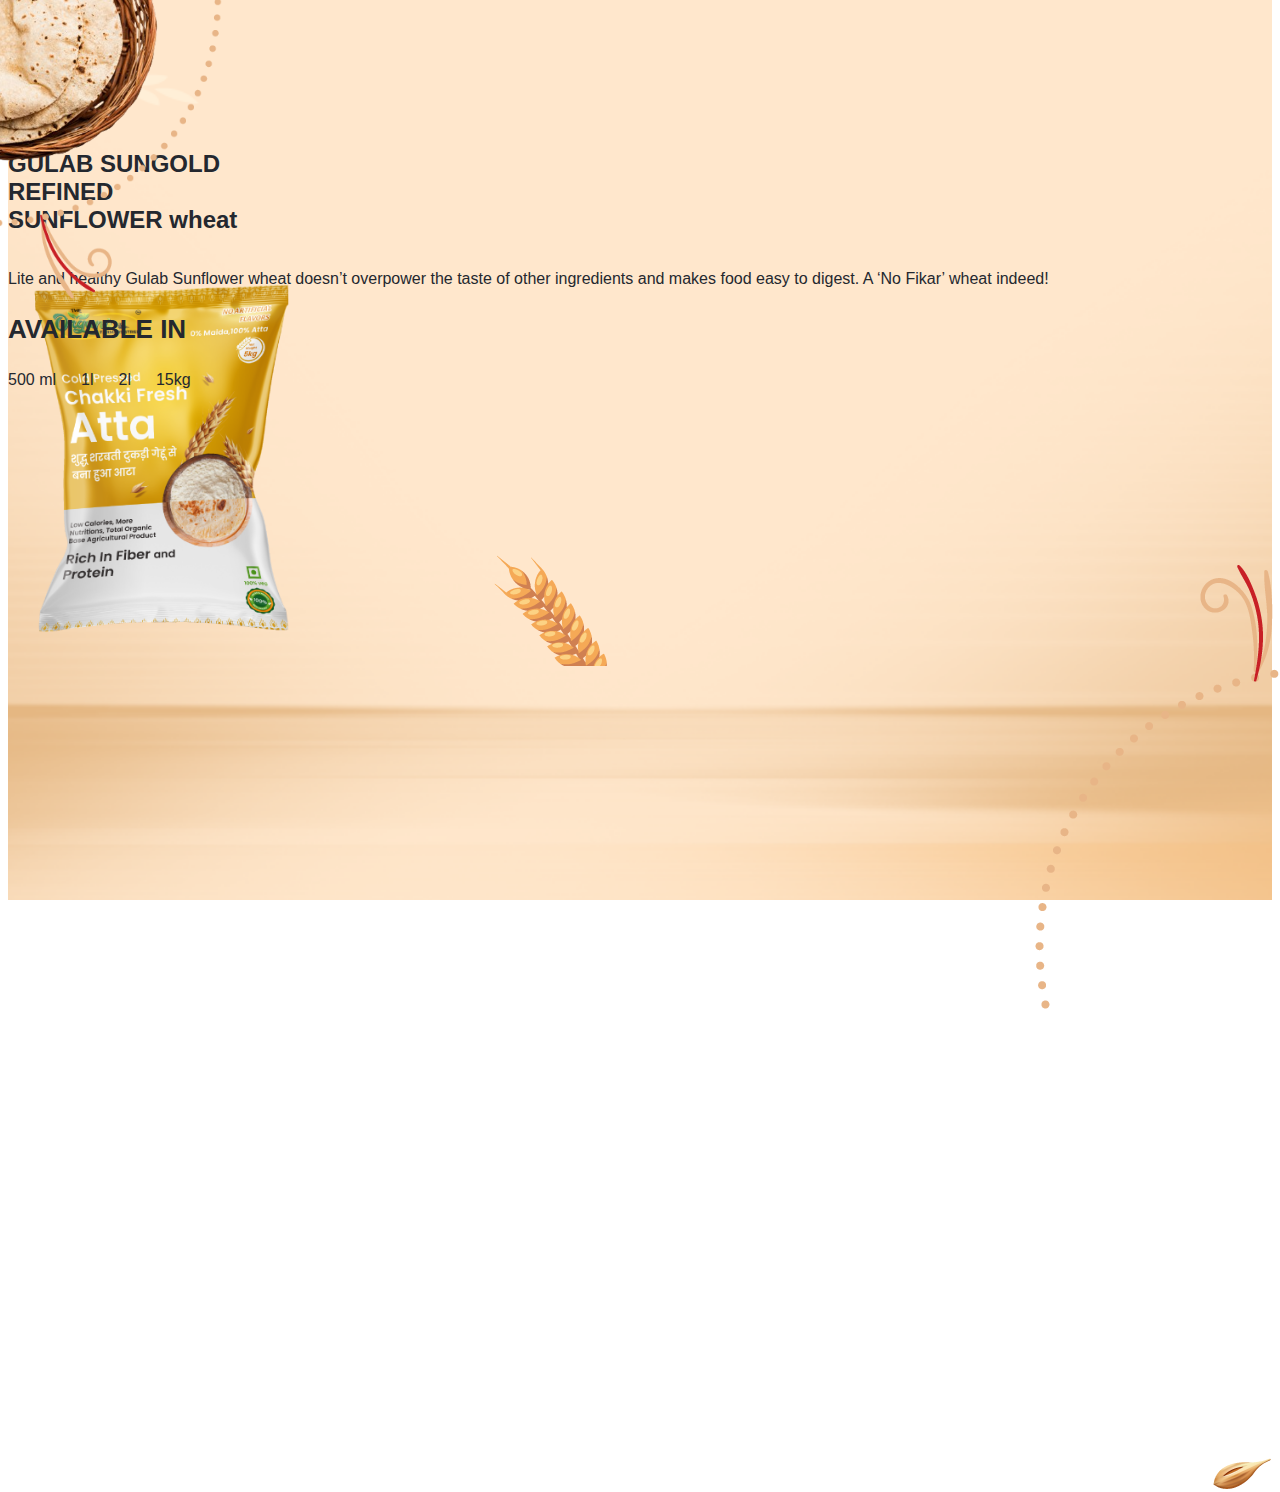
==== wheat/index.html @ f45313ee "first commit" ====
<!DOCTYPE html>
<html lang="en">

<head>
    <meta charset="UTF-8">
    <meta name="viewport" content="width=device-width, initial-scale=1.0">
    <title>Document</title>
    <link rel="stylesheet" href="style.css">
    <link href="https://cdn.jsdelivr.net/npm/bootstrap@5.0.2/dist/css/bootstrap.min.css" rel="stylesheet"
        integrity="sha384-EVSTQN3/azprG1Anm3QDgpJLIm9Nao0Yz1ztcQTwFspd3yD65VohhpuuCOmLASjC" crossorigin="anonymous">
    <script src="https://cdn.jsdelivr.net/npm/bootstrap@5.0.2/dist/js/bootstrap.bundle.min.js"
        integrity="sha384-MrcW6ZMFYlzcLA8Nl+NtUVF0sA7MsXsP1UyJoMp4YLEuNSfAP+JcXn/tWtIaxVXM"
        crossorigin="anonymous"></script>
    <link rel="preconnect" href="https://fonts.googleapis.com">
    <link rel="preconnect" href="https://fonts.gstatic.com" crossorigin>
    <link
        href="https://fonts.googleapis.com/css2?family=Poppins:ital,wght@0,100;0,200;0,300;0,400;0,500;0,600;0,700;0,800;0,900;1,100;1,200;1,300;1,400;1,500;1,600;1,700;1,800;1,900&display=swap"
        rel="stylesheet">

</head>

<body>

    <section id="wheat" class="wheat">
        <div class="container os" data-aos="fade-up">
            <div class="left-c1">
                <img src="images/Chapati.png" alt="">
            </div>
            <div class="left-cf1 scale-up-center">
                <img src="images/3.png" alt="">
            </div>
            <div class="right-cf1 scale-up-center">
                <img src="images/4.png" alt="">
            </div>
            <div class="right-c1">
                <img src="images/paratha.png" alt="">
            </div>
            <div class="leaf2 slide-bl">
                <img src="images/Wheat-Grain_02.png" alt="">
            </div>
            <div class="leaf3 slide-tr">
                <img src="images/Wheat-Grain_03.png" alt="">
            </div>
            <div class="leaf1 slide-tr">
                <img src="images/Wheat-Grain_01.png" alt="">
            </div>

            <div class="seed1 slide-bl">
                <img src="images/Seed_01.png" alt="">
            </div>

            <div class="seed2 slide-tl">
                <img src="images/Seed_02.png" alt="">
            </div>

            <div class="seed3 slide-tr">
                <img src="images/Seed_03.png" alt="">
            </div>
            <div class="row">

                <div class="col-lg-6 order-1 order-lg-1">
                    <div class="wheat-img">
                        <!-- <img src="images/1-removed.png" alt=""> -->

                        <div class="slideshow-container">

                            <!-- Full-width images with number and caption text -->
                            <div class="mySlides wheat-img">
                                <img src="images/p1.png">
                            </div>

                            <div class="mySlides wheat-img">
                                <img src="images/p2.png">
                            </div>



                        </div>

                    </div>
                </div>
                <div class="col-lg-6 col-sm-2 pt-4 pt-lg-0 order-2 order-lg-2 content">
                    <div class="wheat-details-top">
                        <h2>GULAB SUNGOLD <br> REFINED <br><strong>SUNFLOWER wheat</strong></h2>
                        <ul class="icons d-flex">
                            <li><noscript><img
                                        src="https://d1ijltxc4tmafx.cloudfront.net/wp-content/themes/gulab-child/images/black/mufa.svg"
                                        alt=""></noscript><img class=" lazyloaded"
                                    src="https://d1ijltxc4tmafx.cloudfront.net/wp-content/themes/gulab-child/images/black/mufa.svg"
                                    data-src="https://d1ijltxc4tmafx.cloudfront.net/wp-content/themes/gulab-child/images/black/mufa.svg"
                                    alt=""></li>
                            <li><noscript><img
                                        src="https://d1ijltxc4tmafx.cloudfront.net/wp-content/themes/gulab-child/images/black/vitamin.svg"
                                        alt=""></noscript><img class=" lazyloaded"
                                    src="https://d1ijltxc4tmafx.cloudfront.net/wp-content/themes/gulab-child/images/black/vitamin.svg"
                                    data-src="https://d1ijltxc4tmafx.cloudfront.net/wp-content/themes/gulab-child/images/black/vitamin.svg"
                                    alt=""></li>
                            <li><noscript><img
                                        src="https://d1ijltxc4tmafx.cloudfront.net/wp-content/themes/gulab-child/images/black/seed-oil.svg"
                                        alt=""></noscript><img class=" lazyloaded"
                                    src="https://d1ijltxc4tmafx.cloudfront.net/wp-content/themes/gulab-child/images/black/seed-oil.svg"
                                    data-src="https://d1ijltxc4tmafx.cloudfront.net/wp-content/themes/gulab-child/images/black/seed-oil.svg"
                                    alt=""></li>
                        </ul>
                        <p>Lite and healthy Gulab Sunflower wheat doesn’t overpower the
                            taste of other ingredients and makes food easy to digest. A ‘No Fikar’ wheat indeed!</p>
                    </div>

                    <div class="wheat-details-bottom">
                        <h3><strong>AVAILABLE IN</strong></h3>
                        <ul class="frame d-flex">
                            <li data-id="section4-id1" class="wheat-product"><noscript><img
                                        src="https://d1ijltxc4tmafx.cloudfront.net/wp-content/themes/gulab-child/images/black/frame.svg"
                                        alt=""></noscript><img class=" lazyloaded"
                                    src="https://d1ijltxc4tmafx.cloudfront.net/wp-content/themes/gulab-child/images/black/frame.svg"
                                    data-src="https://d1ijltxc4tmafx.cloudfront.net/wp-content/themes/gulab-child/images/black/frame.svg"
                                    alt=""><span>500 ml </span></li>
                            <li data-id="section4-id2" class="wheat-product"><noscript><img
                                        src="https://d1ijltxc4tmafx.cloudfront.net/wp-content/themes/gulab-child/images/black/frame-1.svg"
                                        alt=""></noscript><img class=" lazyloaded"
                                    src="https://d1ijltxc4tmafx.cloudfront.net/wp-content/themes/gulab-child/images/black/frame-1.svg"
                                    data-src="https://d1ijltxc4tmafx.cloudfront.net/wp-content/themes/gulab-child/images/black/frame-1.svg"
                                    alt=""><span>1l</span></li>
                            <li data-id="section4-id3" class="wheat-product"><noscript><img
                                        src="https://d1ijltxc4tmafx.cloudfront.net/wp-content/themes/gulab-child/images/black/frame-3.svg"
                                        alt=""></noscript><img class=" lazyloaded"
                                    src="https://d1ijltxc4tmafx.cloudfront.net/wp-content/themes/gulab-child/images/black/frame-3.svg"
                                    data-src="https://d1ijltxc4tmafx.cloudfront.net/wp-content/themes/gulab-child/images/black/frame-3.svg"
                                    alt=""><span>2l</span></li>
                            <li data-id="section4-id4" class="wheat-product"><noscript><img
                                        src="https://d1ijltxc4tmafx.cloudfront.net/wp-content/themes/gulab-child/images/black/frame-2.svg"
                                        alt=""></noscript><img class=" lazyloaded"
                                    src="https://d1ijltxc4tmafx.cloudfront.net/wp-content/themes/gulab-child/images/black/frame-2.svg"
                                    data-src="https://d1ijltxc4tmafx.cloudfront.net/wp-content/themes/gulab-child/images/black/frame-2.svg"
                                    alt=""><span>15kg</span></li>
                        </ul>
                    </div>
                </div>
            </div>

        </div>
    </section><!-- End wheat Section -->
    <script src="https://cdn.jsdelivr.net/npm/@popperjs/core@2.9.2/dist/umd/popper.min.js"
        integrity="sha384-IQsoLXl5PILFhosVNubq5LC7Qb9DXgDA9i+tQ8Zj3iwWAwPtgFTxbJ8NT4GN1R8p"
        crossorigin="anonymous"></script>
    <script src="https://cdn.jsdelivr.net/npm/bootstrap@5.0.2/dist/js/bootstrap.min.js"
        integrity="sha384-cVKIPhGWiC2Al4u+LWgxfKTRIcfu0JTxR+EQDz/bgldoEyl4H0zUF0QKbrJ0EcQF"
        crossorigin="anonymous"></script>
    <script src="script.js"></script>

</body>

</html>
---- wheat/style.css ----
body {
    overflow: hidden !important;
    font-family: 'poppins-bold', sans-serif !important;
    margin-top: 0;
    color: #24282f !important;



}



/*--------------------------------------------------------------
# wheat
--------------------------------------------------------------*/
.wheat {
    background: url("images/Background.png") no-repeat center center;
    width: 100%;
    height: 100vh;
    background-size: cover;
    position: relative;
    padding: 80px 0;


}



.wheat .wheat-img {
    position: relative;
    transition: 0.5s;



}

.wheat .wheat-img img {

    max-width: 85%;
    top: 111px;
    left: 4px;
    align-items: center;
    position: relative;


}



.wheat .content {
    position: relative;
    margin-top: 70px;
}

.wheat .content h3 {
    font-weight: 600;
    font-size: 26px;
}

.wheat .content ul {
    list-style: none;
    padding: 0;
}



.wheat .content ul i {
    font-size: 18px;
    padding-right: 4px;
    color: #cda45e;
}

.wheat .content p:last-child {
    margin-bottom: 0;
}

.leaf1 img {
    top: 543px;
    right: 642px;
    max-width: 50% !important;

    position: absolute;
    z-index: 5;

}

.leaf2 img {
    top: -131px;
    right: -226px;
    max-width: 50% !important;

    position: absolute;
    z-index: 5;

}

.leaf3 img {
    top: 450px;
    left: -225px;
    max-width: 50% !important;

    position: absolute;
    z-index: 5;

}

.left-cf1 img {
    max-width: 80%;
}

.seed1 img {
    top: -57px;
    right: 601px;
    position: absolute;
    z-index: 500;

}

.slide-tl {
    -webkit-animation: slide-tl 0.6s cubic-bezier(0.250, 0.460, 0.450, 0.940) both;
    animation: slide-tl 0.6s cubic-bezier(0.250, 0.460, 0.450, 0.940) both;
}

@-webkit-keyframes slide-tl {
    0% {
        -webkit-transform: translateY(0) translateX(0);
        transform: translateY(0) translateX(0);
    }

    100% {
        -webkit-transform: translateY(-100px) translateX(-100px);
        transform: translateY(-100px) translateX(-100px);
    }
}

@keyframes slide-tl {
    0% {
        -webkit-transform: translateY(0) translateX(0);
        transform: translateY(0) translateX(0);
    }

    100% {
        -webkit-transform: translateY(-100px) translateX(-100px);
        transform: translateY(-100px) translateX(-100px);
    }
}


.seed2 img {
    bottom: -592px;
    right: 0px;
    position: absolute;
    z-index: 5;

}

.seed3 img {
    top: 590px;
    left: -118px;

    position: absolute;
    z-index: 5;

}

.slide-tr {
    -webkit-animation: slide-tr 0.6s ease-in both;
    animation: slide-tr 0.6s ease-in both;
}

@-webkit-keyframes slide-tr {
    0% {
        -webkit-transform: translateY(0) translateX(0);
        transform: translateY(0) translateX(0);
    }

    100% {
        -webkit-transform: translateY(-100px) translateX(100px);
        transform: translateY(-100px) translateX(100px);
    }
}

@keyframes slide-tr {
    0% {
        -webkit-transform: translateY(0) translateX(0);
        transform: translateY(0) translateX(0);
    }

    100% {
        -webkit-transform: translateY(-100px) translateX(100px);
        transform: translateY(-100px) translateX(100px);
    }
}

.slide-bl {
    -webkit-animation: slide-bl 0.6s ease-in both;
    animation: slide-bl 0.6s ease-in both;
}

@-webkit-keyframes slide-bl {
    0% {
        -webkit-transform: translateY(0) translateX(0);
        transform: translateY(0) translateX(0);
    }

    100% {
        -webkit-transform: translateY(100px) translateX(-100px);
        transform: translateY(100px) translateX(-100px);
    }
}

@keyframes slide-bl {
    0% {
        -webkit-transform: translateY(0) translateX(0);
        transform: translateY(0) translateX(0);
    }

    100% {
        -webkit-transform: translateY(100px) translateX(-100px);
        transform: translateY(100px) translateX(-100px);
    }
}


@media (max-width:768px) {

    .wheat {
        overflow-x: hidden;

    }

    .wheat .row {
        flex-direction: column;
        /* Change to column layout on smaller screens */

    }

    .wheat .col-lg-6 {
        width: 100%;
        /* Make columns full width on smaller screens */
    }

    .wheat .wheat-img {
        order: -1;
        align-items: center;
        margin: 0px 20px 0px 20px;
    }

    .wheat-img {
        align-items: center;
        padding: 0px 18px;
    }

    .wheat .content {
        margin-top: 250px;
    }

    .wheat .wheat-img img {
        max-width: 85%;
        /* Ensure images don't exceed container width */
        height: auto;
        /* Maintain aspect ratio */

        z-index: 10;
        top: 0px;
        left: auto;
        justify-content: center;
        align-items: center;
    }


    .leaf2 img {

        top: -134px;
        right: -110px;
        max-width: 20% !important;
        height: auto;
        position: absolute;


    }

    .leaf3 img {
        top: 297px;

        left: -116px;

        max-width: 20% !important;

        position: absolute;

        z-index: 5;
    }

    .seed1 img {
        top: 280px !important;
        right: -16px !important;
        max-width: 45% !important;
        /* Ensure images don't exceed container width */
        height: auto;
        position: absolute;
        z-index: 500;

    }

    .seed2 img {
        top: -83px !important;
        right: -36px !important;
        max-width: 45% !important;
        /* Ensure images don't exceed container width */
        height: auto;
        position: absolute;
        z-index: 500;

    }

    .seed3 img {
        top: 273px !important;
        left: -78px !important;
        max-width: 45% !important;
        /* Ensure images don't exceed container width */
        height: auto;
        position: absolute;
        z-index: 500;

    }



    .rotate-center {
        -webkit-animation: rotate-center1 15s infinite both;
        animation: rotate-center1 15s infinite both;
    }

    @keyframes rotate-center1 {
        0% {
            transform: rotate(0deg);
            transform-origin: 50% 50%;
            /* Set transform origin to center */
        }

        100% {
            transform: rotate(360deg);
            transform-origin: 50% 50%;
            /* Set transform origin to center */
        }
    }

    .left-c1 {

        top: -55px !important;
        left: -65px !important;
        overflow-y: hidden;
    }

    .left-c1 img {
        max-width: 50% !important;
        height: auto;
        animation-name: rotate-center1;
        animation-duration: 20s;
        animation-iteration-count: infinite;
        animation-timing-function: linear;



    }

    .right-c1 {
        right: -194px !important;
        bottom: -136px !important;

    }

    .right-c1 img {

        max-width: 50% !important;
        height: auto;

        animation-name: rotate-center1;
        animation-duration: 20s;
        animation-iteration-count: infinite;
        animation-timing-function: linear;

    }


    .right-cf1 img {
        max-width: 50% !important;
        height: auto;
        right: -127px;
        bottom: -15px;
        position: relative;
        scrollbar-width: 0px;
    }

    .left-cf1 img {
        max-width: 30% !important;
        height: auto;
        top: 0px;
        left: 0px;
        overflow: hidden;

    }


    .seed1 img {
        top: 102px !important;
        right: -77px !important;
        position: absolute;
        z-index: 500;
    }

    .seed2 img {
        top: -5px;
        right: 618px;
        position: absolute;
        z-index: 5;

    }

    .seed3 img {
        top: 159px !important;
        left: -62px !important;
        position: absolute;
        z-index: 5;

    }

    .wheat-details-top h2 {
        font-size: 16 px;
        /* Decrease font size for smaller screens */

        /* Center the text */
    }

    .wheat-details-top p {
        font-size: 14px;
        /* Decrease font size for smaller screens */

        /* Center the text */
    }

    .wheat-details-top .icons img {
        padding: 10px;
        max-width: 80%;
        /* Reduce the size to half of the original */
    }

    .wheat-details-bottom h3 {
        font-size: 16px;
        /* Decrease font size for smaller screens */

        /* Center the text */
    }



    .frame {
        justify-content: center;
        /* Center the items */
    }



    .icons {
        flex-wrap: nowrap;
        /* Prevent wrapping */
        display: flex;
        justify-content: center;
        /* Center the icons horizontally */

        height: 100%;

        /* Allow items to wrap to the next line */
    }

    .icons li {
        flex: 0 0 auto;
        /* Reset flex properties to default */

        /* Adjust spacing between items */
    }

    .frame {
        display: flex;
        flex-wrap: wrap;

        /* Allow items to wrap to the next line */
    }

    .frame li {
        flex: auto;
        /* Reset flex properties to default */

        /* Adjust spacing between items */
    }


}


/* Adjust layout for larger screens */
@media (min-width: 1024px) {
    .wheat {
        background-attachment: fixed;
        /* Apply fixed background for larger screens */
    }

    /* Show rotating images for larger screens */
    .left-c1,
    .right-c1 {
        display: block;
    }





}

.left-c1 {
    position: absolute;
    z-index: 5;
    top: -115px;
    left: -123px;
    overflow: hidden;


}

.left-c1 img {
    max-width: 280px;
    /* Maximum width of 280px */
    max-height: 280px;
    /* Maximum height of 280px */

    animation-name: rotate-center;
    animation-duration: 20s;
    animation-iteration-count: infinite;
    animation-timing-function: linear;



}


.left-cf1 {
    position: absolute;
    z-index: 10;
    top: -54px;
    left: -68px;
    overflow: hidden;
    -webkit-animation-duration: 1s;
    animation-duration: 1s;
    -webkit-animation-fill-mode: both;
    animation-fill-mode: both;
    max-width: 60%;

}

.rotate-center {
    -webkit-animation: rotate-center 15s infinite both;
    animation: rotate-center 15s infinite both;
}

@-webkit-keyframes rotate-center {
    0% {
        -webkit-transform: rotate(0);
        transform: rotate(0);
    }

    100% {
        -webkit-transform: rotate(360deg);
        transform: rotate(360deg);
    }
}

@keyframes rotate-center {
    0% {
        -webkit-transform: rotate(0);
        transform: rotate(0);
    }

    100% {
        -webkit-transform: rotate(360deg);
        transform: rotate(360deg);
    }
}

@keyframes fadeInUp {
    from {
        opacity: 0;
        -webkit-transform: translate3d(0, 100%, 0);
        transform: translate3d(0, 100%, 0);
    }

    to {
        opacity: 1;
        -webkit-transform: none;
        transform: none;
    }
}

.fadeInUp {
    -webkit-animation-name: fadeInUp;
    animation-name: fadeInUp;
}



.right-c1 {
    position: absolute;
    z-index: 5;
    bottom: -115px;
    right: -123px;


}


.right-c1 img {
    max-width: 280px;
    /* Maximum width of 280px */
    max-height: 280px;
    /* Maximum height of 280px */
    overflow: hidden;

    animation-name: rotate-center;
    animation-duration: 20s;
    animation-iteration-count: infinite;
    animation-timing-function: linear;

}

.right-cf1 {
    position: absolute;
    z-index: 10;
    bottom: -114px;
    right: -115px;
    overflow: hidden;
    -webkit-animation-duration: 1s;
    animation-duration: 1s;
    -webkit-animation-fill-mode: both;
    animation-fill-mode: both;

}


/*=== FADE IN DOWN ===*/
.scale-up-center {
    -webkit-animation: scale-up-center .4s ease-in both;
    animation: scale-up-center .4s ease-in both
}


@-webkit-keyframes scale-up-center {
    0% {
        -webkit-transform: scale(.5);
        transform: scale(.5)
    }

    100% {
        -webkit-transform: scale(1);
        transform: scale(1)
    }
}

@keyframes scale-up-center {
    0% {
        -webkit-transform: scale(.5);
        transform: scale(.5)
    }

    100% {
        -webkit-transform: scale(1);
        transform: scale(1)
    }
}


literes ul.frame {
    margin-top: 30px;
    margin-bottom: 20px;
}

li {
    display: flex;
    flex-direction: column;
    align-items: center;
    justify-content: flex-start;
    text-align: center;

    z-index: 1;
    position: relative;
    cursor: pointer;
    transition: .5s ease-in all;
}

.d-flex {
    display: -webkit-box !important;
    display: -ms-flexbox !important;
    display: flex !important;
}


/* slider */

* {
    box-sizing: border-box
}

/* Slideshow container */
.slideshow-container {
    max-width: auto;
    position: absolute;
    margin: auto;
}

.active,
.dot:hover {
    background-color: #717171;
}

.round {
    max-width: 100%;
    height: auto;
}

.frame {
    padding: 10px;
}

.frame li {
    padding-right: 25px;
}

.slide-tr {
    -webkit-animation: slide-tr 0.5s cubic-bezier(0.250, 0.460, 0.450, 0.940) both;
    animation: slide-tr 0.5s cubic-bezier(0.250, 0.460, 0.450, 0.940) both;
}

@-webkit-keyframes slide-tr {
    0% {
        -webkit-transform: translateY(0) translateX(0);
        transform: translateY(0) translateX(0);
    }

    100% {
        -webkit-transform: translateY(-100px) translateX(100px);
        transform: translateY(-100px) translateX(100px);
    }
}

@keyframes slide-tr {
    0% {
        -webkit-transform: translateY(0) translateX(0);
        transform: translateY(0) translateX(0);
    }

    100% {
        -webkit-transform: translateY(-100px) translateX(100px);
        transform: translateY(-100px) translateX(100px);
    }
}

.slide-tl {
    -webkit-animation: slide-tl 0.5s cubic-bezier(0.250, 0.460, 0.450, 0.940) both;
    animation: slide-tl 0.5s cubic-bezier(0.250, 0.460, 0.450, 0.940) both;
}

@-webkit-keyframes slide-tl {
    0% {
        -webkit-transform: translateY(0) translateX(0);
        transform: translateY(0) translateX(0);
    }

    100% {
        -webkit-transform: translateY(-100px) translateX(-100px);
        transform: translateY(-100px) translateX(-100px);
    }
}

@keyframes slide-tl {
    0% {
        -webkit-transform: translateY(0) translateX(0);
        transform: translateY(0) translateX(0);
    }

    100% {
        -webkit-transform: translateY(-100px) translateX(-100px);
        transform: translateY(-100px) translateX(-100px);
    }
}
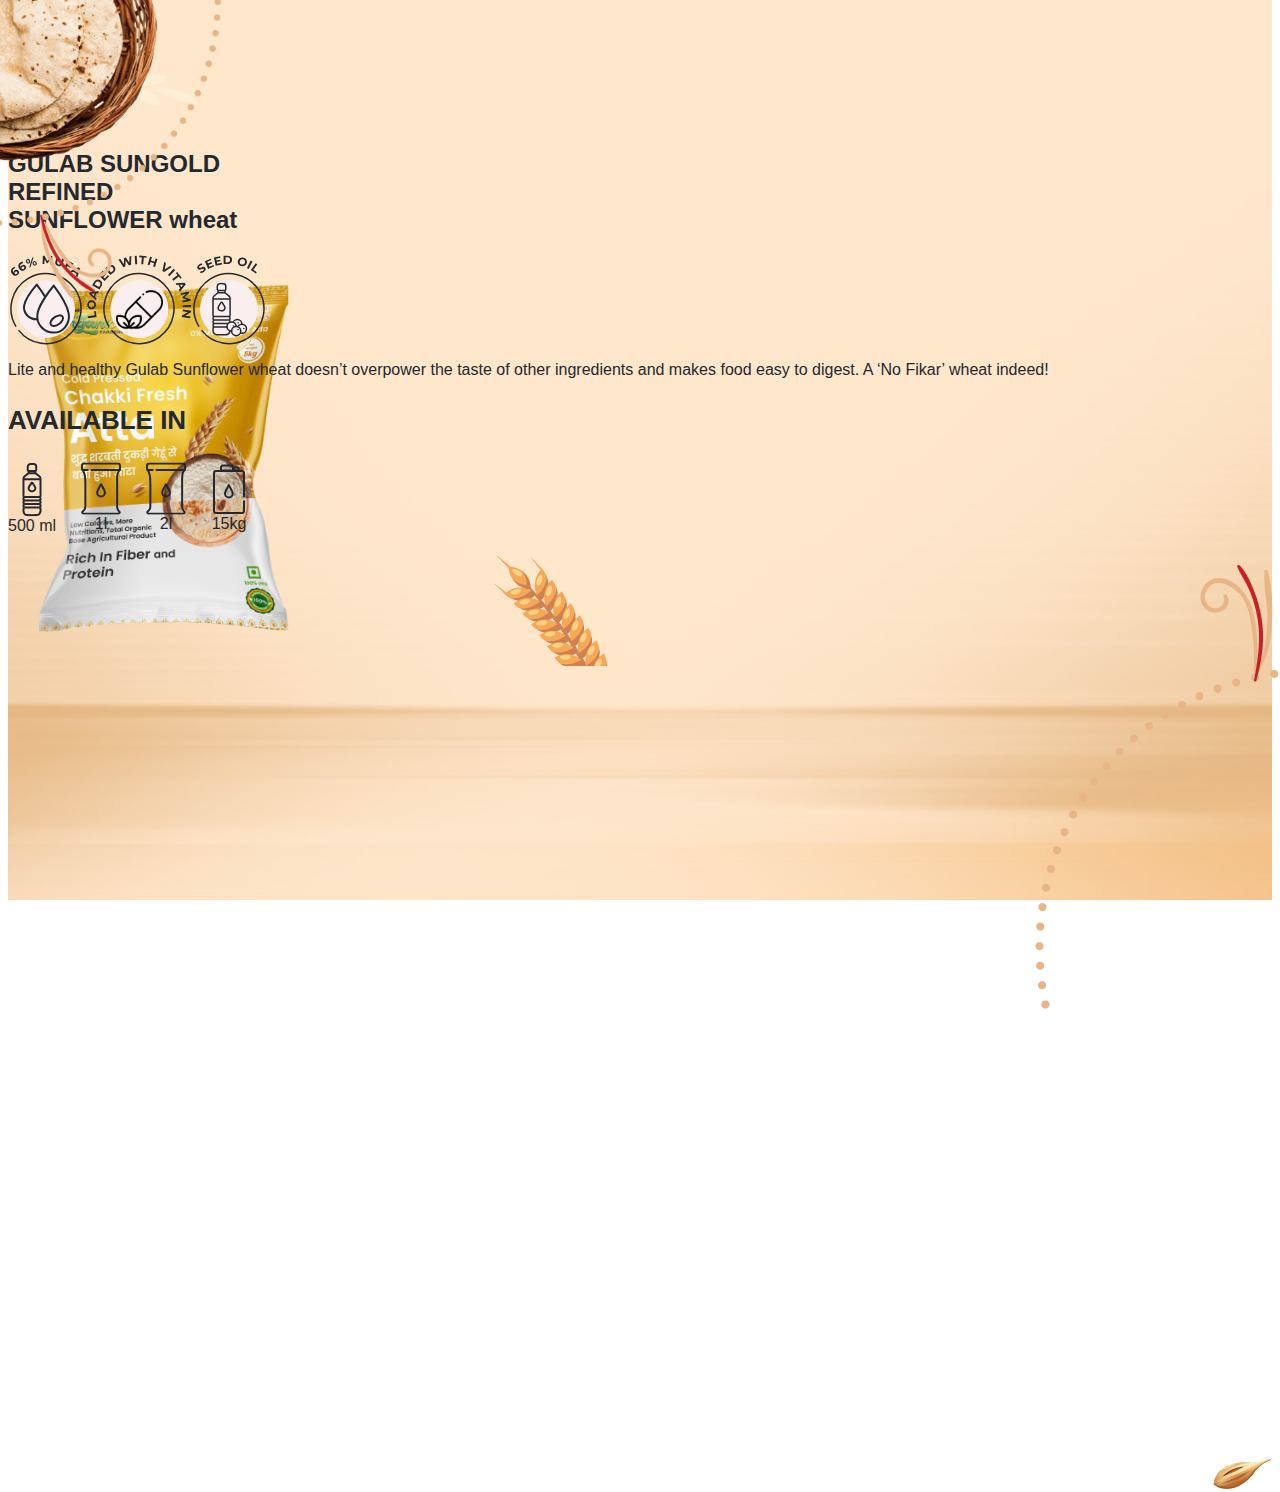
==== commit ee4d8507: "wheat done" ====
--- a/wheat/index.html
+++ b/wheat/index.html
@@ -83,24 +83,12 @@
                     <div class="wheat-details-top">
                         <h2>GULAB SUNGOLD <br> REFINED <br><strong>SUNFLOWER wheat</strong></h2>
                         <ul class="icons d-flex">
-                            <li><noscript><img
-                                        src="https://d1ijltxc4tmafx.cloudfront.net/wp-content/themes/gulab-child/images/black/mufa.svg"
-                                        alt=""></noscript><img class=" lazyloaded"
-                                    src="https://d1ijltxc4tmafx.cloudfront.net/wp-content/themes/gulab-child/images/black/mufa.svg"
-                                    data-src="https://d1ijltxc4tmafx.cloudfront.net/wp-content/themes/gulab-child/images/black/mufa.svg"
-                                    alt=""></li>
-                            <li><noscript><img
-                                        src="https://d1ijltxc4tmafx.cloudfront.net/wp-content/themes/gulab-child/images/black/vitamin.svg"
-                                        alt=""></noscript><img class=" lazyloaded"
-                                    src="https://d1ijltxc4tmafx.cloudfront.net/wp-content/themes/gulab-child/images/black/vitamin.svg"
-                                    data-src="https://d1ijltxc4tmafx.cloudfront.net/wp-content/themes/gulab-child/images/black/vitamin.svg"
-                                    alt=""></li>
-                            <li><noscript><img
-                                        src="https://d1ijltxc4tmafx.cloudfront.net/wp-content/themes/gulab-child/images/black/seed-oil.svg"
-                                        alt=""></noscript><img class=" lazyloaded"
-                                    src="https://d1ijltxc4tmafx.cloudfront.net/wp-content/themes/gulab-child/images/black/seed-oil.svg"
-                                    data-src="https://d1ijltxc4tmafx.cloudfront.net/wp-content/themes/gulab-child/images/black/seed-oil.svg"
-                                    alt=""></li>
+                            <li><noscript><img src="images/t-i-1.svg" alt=""></noscript><img class=" lazyloaded"
+                                    src="images/t-i-1.svg" data-src="images/t-i-1.svg" alt=""></li>
+                            <li><noscript><img src="images/t-i-2.svg" alt=""></noscript><img class=" lazyloaded"
+                                    src="images/t-i-2.svg" data-src="images/t-i-2.svg" alt=""></li>
+                            <li><noscript><img src="images/t-i-3.svg" alt=""></noscript><img class=" lazyloaded"
+                                    src="images/t-i-3.svg" data-src="images/t-i-3.svg" alt=""></li>
                         </ul>
                         <p>Lite and healthy Gulab Sunflower wheat doesn’t overpower the
                             taste of other ingredients and makes food easy to digest. A ‘No Fikar’ wheat indeed!</p>
@@ -109,30 +97,18 @@
                     <div class="wheat-details-bottom">
                         <h3><strong>AVAILABLE IN</strong></h3>
                         <ul class="frame d-flex">
-                            <li data-id="section4-id1" class="wheat-product"><noscript><img
-                                        src="https://d1ijltxc4tmafx.cloudfront.net/wp-content/themes/gulab-child/images/black/frame.svg"
-                                        alt=""></noscript><img class=" lazyloaded"
-                                    src="https://d1ijltxc4tmafx.cloudfront.net/wp-content/themes/gulab-child/images/black/frame.svg"
-                                    data-src="https://d1ijltxc4tmafx.cloudfront.net/wp-content/themes/gulab-child/images/black/frame.svg"
-                                    alt=""><span>500 ml </span></li>
-                            <li data-id="section4-id2" class="wheat-product"><noscript><img
-                                        src="https://d1ijltxc4tmafx.cloudfront.net/wp-content/themes/gulab-child/images/black/frame-1.svg"
-                                        alt=""></noscript><img class=" lazyloaded"
-                                    src="https://d1ijltxc4tmafx.cloudfront.net/wp-content/themes/gulab-child/images/black/frame-1.svg"
-                                    data-src="https://d1ijltxc4tmafx.cloudfront.net/wp-content/themes/gulab-child/images/black/frame-1.svg"
-                                    alt=""><span>1l</span></li>
-                            <li data-id="section4-id3" class="wheat-product"><noscript><img
-                                        src="https://d1ijltxc4tmafx.cloudfront.net/wp-content/themes/gulab-child/images/black/frame-3.svg"
-                                        alt=""></noscript><img class=" lazyloaded"
-                                    src="https://d1ijltxc4tmafx.cloudfront.net/wp-content/themes/gulab-child/images/black/frame-3.svg"
-                                    data-src="https://d1ijltxc4tmafx.cloudfront.net/wp-content/themes/gulab-child/images/black/frame-3.svg"
-                                    alt=""><span>2l</span></li>
-                            <li data-id="section4-id4" class="wheat-product"><noscript><img
-                                        src="https://d1ijltxc4tmafx.cloudfront.net/wp-content/themes/gulab-child/images/black/frame-2.svg"
-                                        alt=""></noscript><img class=" lazyloaded"
-                                    src="https://d1ijltxc4tmafx.cloudfront.net/wp-content/themes/gulab-child/images/black/frame-2.svg"
-                                    data-src="https://d1ijltxc4tmafx.cloudfront.net/wp-content/themes/gulab-child/images/black/frame-2.svg"
-                                    alt=""><span>15kg</span></li>
+                            <li data-id="section4-id1" class="wheat-product"><noscript><img src="images/b-i-1.svg"
+                                        alt=""></noscript><img class=" lazyloaded" src="images/b-i-1.svg"
+                                    data-src="images/b-i-1.svg" alt=""><span>500 ml </span></li>
+                            <li data-id="section4-id2" class="wheat-product"><noscript><img src="images/b-i-2.svg"
+                                        alt=""></noscript><img class=" lazyloaded" src="images/b-i-2.svg"
+                                    data-src="images/b-i-2.svg" alt=""><span>1l</span></li>
+                            <li data-id="section4-id3" class="wheat-product"><noscript><img src="images/b-i-3.svg"
+                                        alt=""></noscript><img class=" lazyloaded" src="images/b-i-3.svg"
+                                    data-src="images/b-i-3.svg" alt=""><span>2l</span></li>
+                            <li data-id="section4-id4" class="wheat-product"><noscript><img src="images/b-i-4.svg"
+                                        alt=""></noscript><img class=" lazyloaded" src="images/b-i-4.svg"
+                                    data-src="images/b-i-4.svg" alt=""><span>15kg</span></li>
                         </ul>
                     </div>
                 </div>
--- a/wheat/style.css
+++ b/wheat/style.css
@@ -225,6 +225,17 @@
 @media (max-width:768px) {
 
     .wheat {
+        background: url("images/bw1.png") no-repeat center center;
+        width: 100%;
+        height: 100vh;
+        background-size: cover;
+        position: relative;
+        padding: 80px 0;
+
+
+    }
+
+    .wheat {
         overflow-x: hidden;
 
     }
@@ -385,7 +396,7 @@
 
 
     .right-cf1 img {
-        max-width: 50% !important;
+        max-width: 75% !important;
         height: auto;
         right: -127px;
         bottom: -15px;
@@ -394,7 +405,7 @@
     }
 
     .left-cf1 img {
-        max-width: 30% !important;
+        max-width: 75% !important;
         height: auto;
         top: 0px;
         left: 0px;
